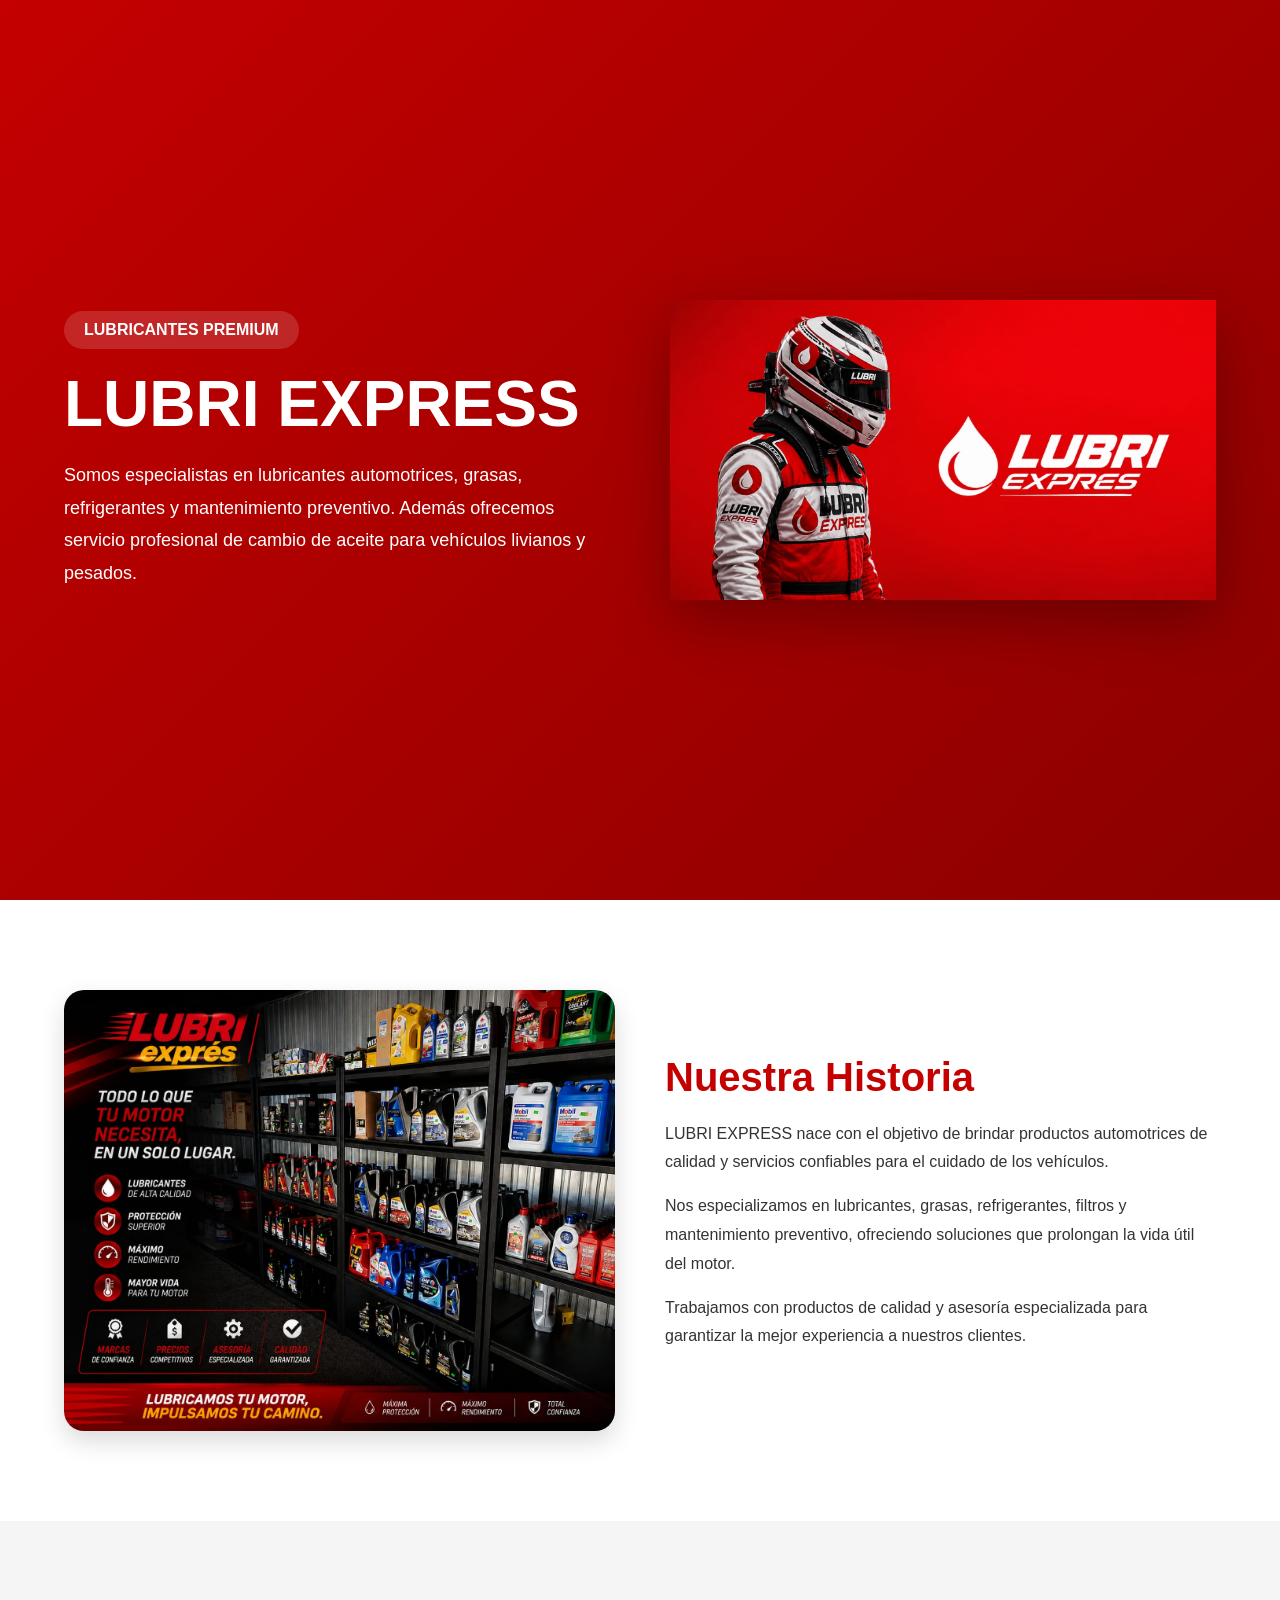
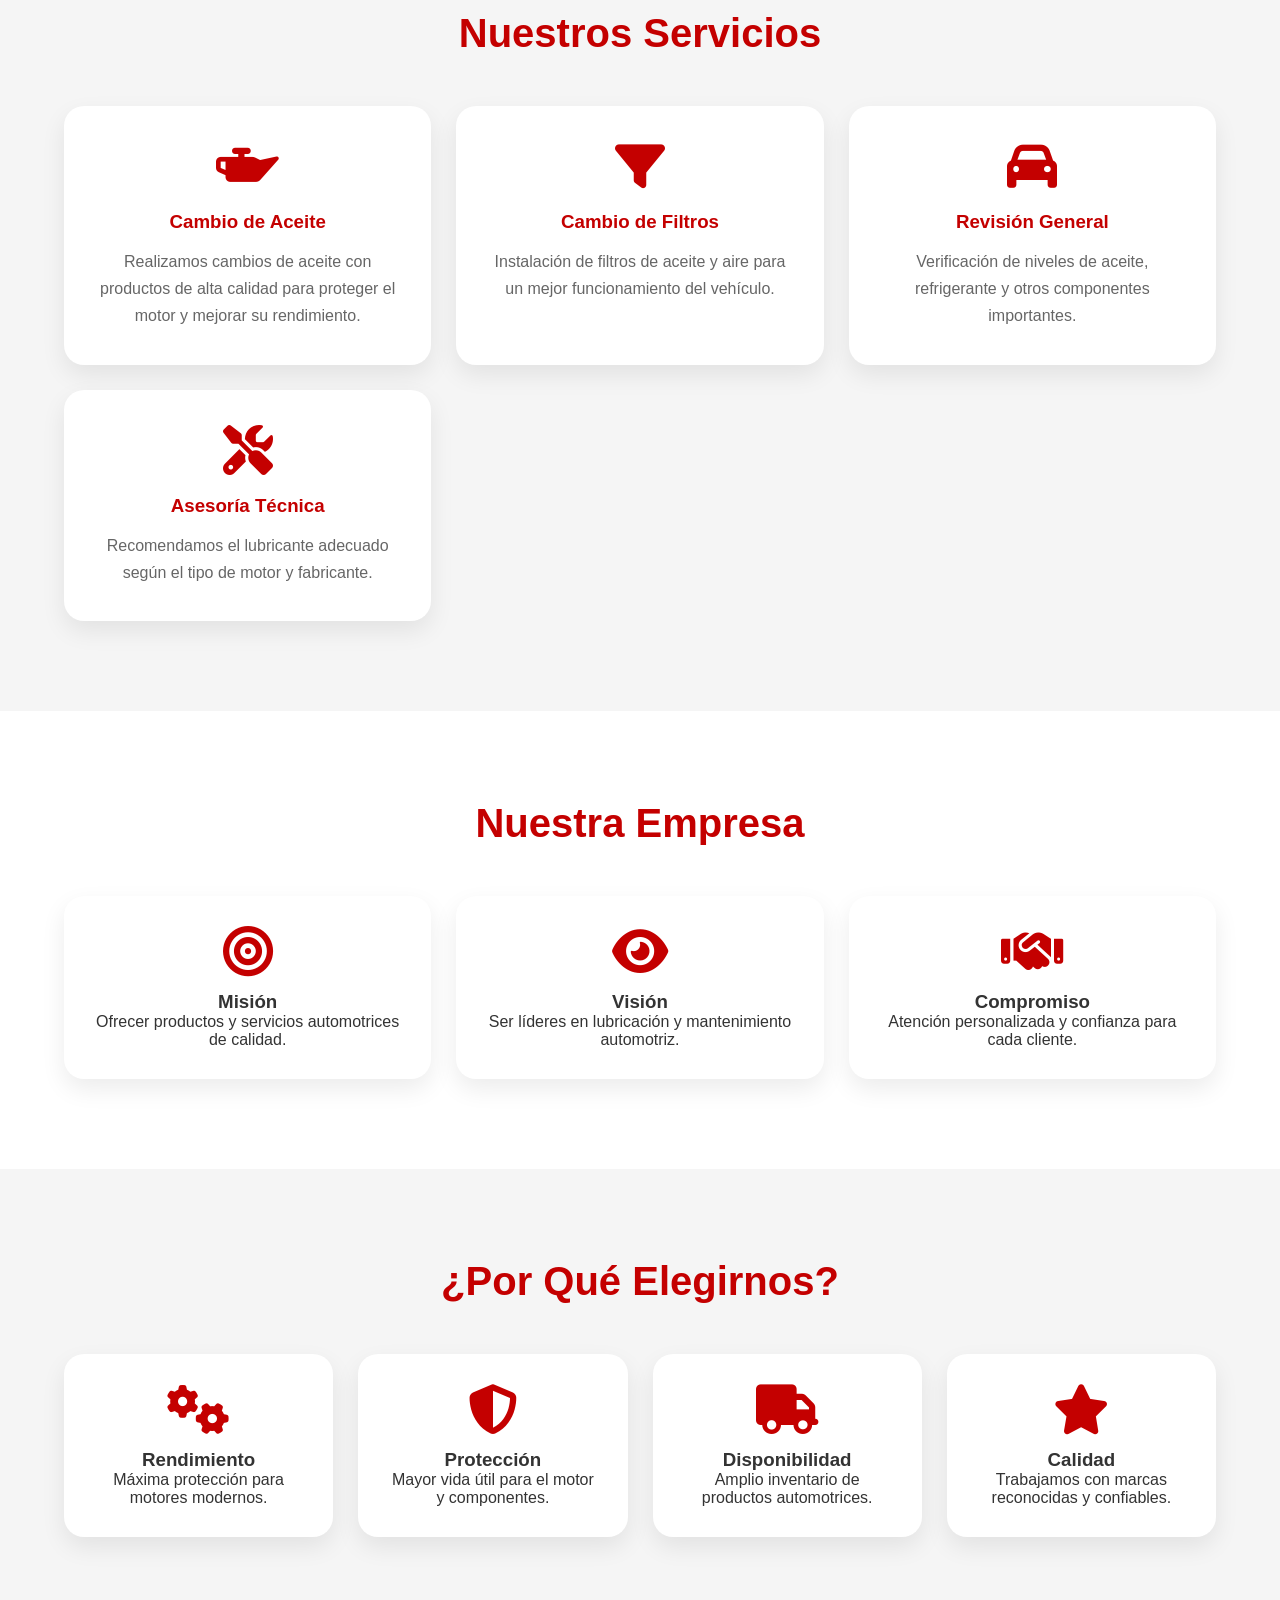
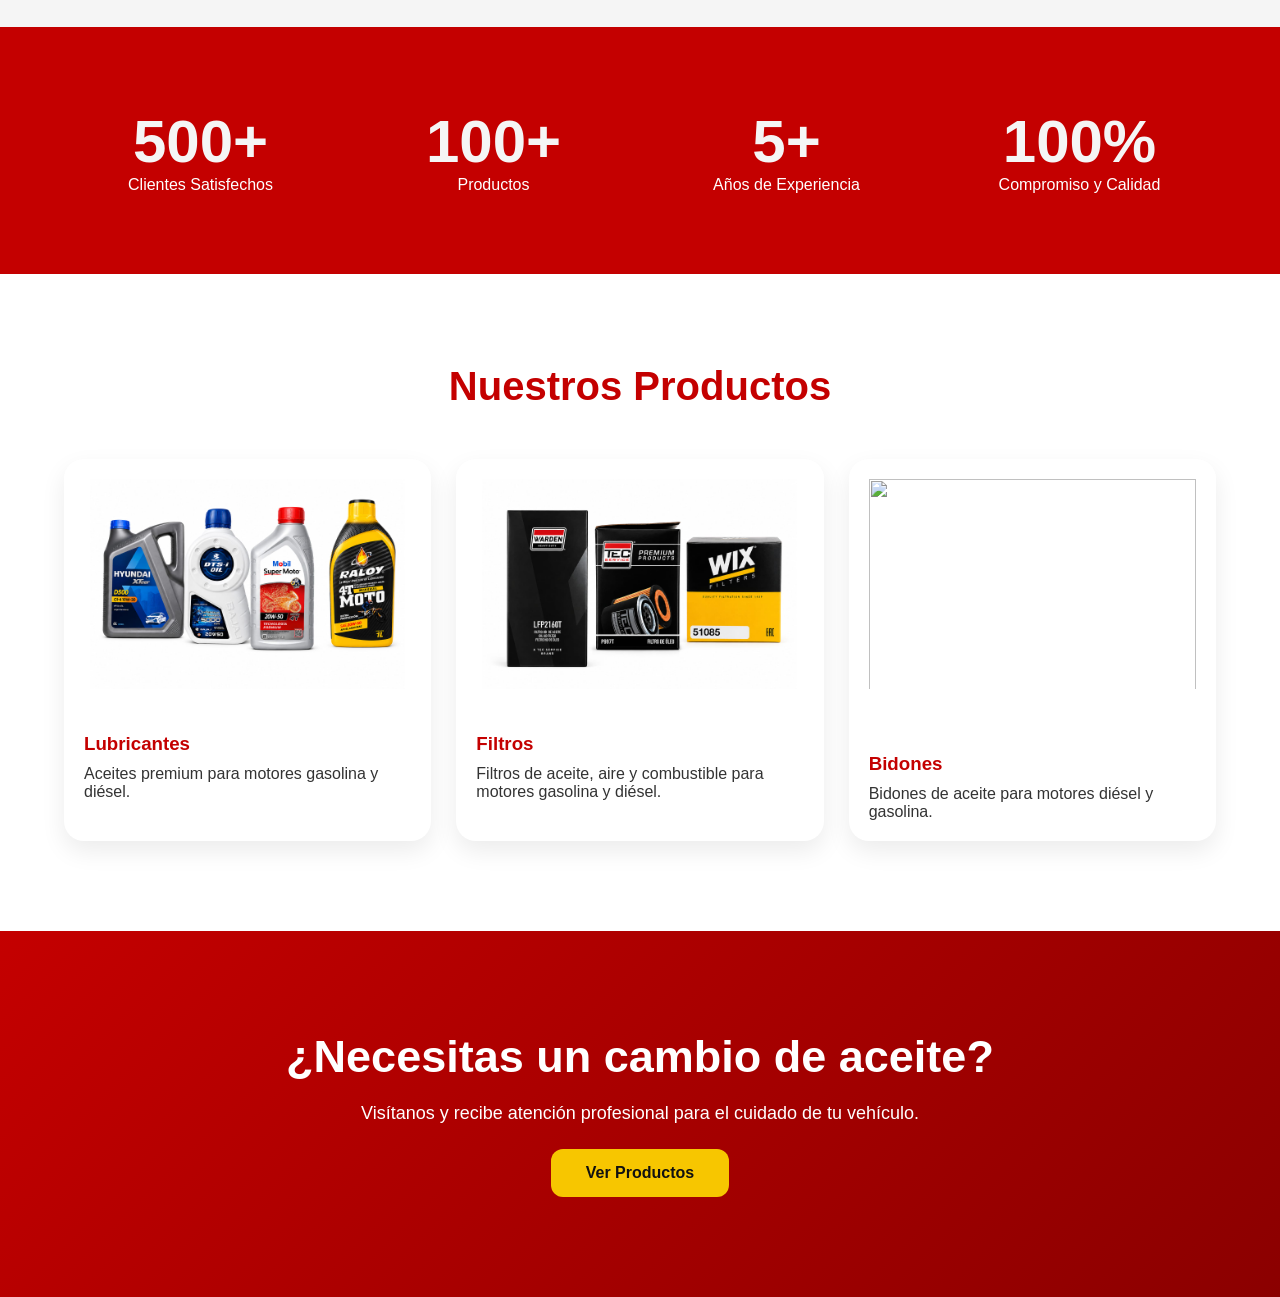
==== acerca.html @ 3d7cf259 "Add files via upload" ====
<!DOCTYPE html>
<html lang="es">
<head>
<meta charset="UTF-8">
<meta name="viewport" content="width=device-width, initial-scale=1.0">
<title>Acerca de Nosotros | LUBRI EXPRESS</title>

<link rel="stylesheet" href="https://cdnjs.cloudflare.com/ajax/libs/font-awesome/6.5.1/css/all.min.css">

<style>

:root{
--rojo:#c40000;
--rojo2:#8b0000;
--amarillo:#f7c600;
--negro:#111;
--blanco:#fff;
--gris:#f5f5f5;
}

*{
margin:0;
padding:0;
box-sizing:border-box;
font-family:'Poppins',sans-serif;
}

body{
background:#fff;
color:#333;
}

/* HERO */

.acerca-hero{
min-height:100vh;
padding:120px 5%;
background:linear-gradient(135deg,#c40000,#8b0000);
display:grid;
grid-template-columns:1fr 1fr;
align-items:center;
gap:60px;
}

.tag{
display:inline-block;
padding:10px 20px;
background:rgba(255,255,255,.15);
border-radius:30px;
color:white;
margin-bottom:20px;
font-weight:600;
}

.acerca-texto h1{
font-size:4rem;
line-height:1.1;
color:white;
margin-bottom:20px;
}

.acerca-texto p{
font-size:18px;
line-height:1.8;
color:white;
}

.acerca-img{
display:flex;
justify-content:center;
}

.acerca-img img{
max-width:550px;
width:100%;
filter:drop-shadow(0 20px 30px rgba(0,0,0,.3));
}

/* TITULOS */

.titulo{
text-align:center;
font-size:40px;
color:var(--rojo);
margin-bottom:50px;
}

/* HISTORIA */

.historia{
padding:90px 5%;
}

.historia-grid{
display:grid;
grid-template-columns:1fr 1fr;
gap:50px;
align-items:center;
}

.historia img{
width:100%;
border-radius:20px;
box-shadow:0 10px 25px rgba(0,0,0,.15);
}

.historia h2{
color:var(--rojo);
font-size:40px;
margin-bottom:20px;
}

.historia p{
line-height:1.8;
margin-bottom:15px;
}

/* SERVICIOS */

.servicios{
padding:90px 5%;
background:var(--gris);
}

.servicios-grid{
display:grid;
grid-template-columns:repeat(auto-fit,minmax(280px,1fr));
gap:25px;
}

.servicio{
background:white;
padding:35px;
border-radius:20px;
text-align:center;
box-shadow:0 10px 25px rgba(0,0,0,.08);
transition:.3s;
}

.servicio:hover{
transform:translateY(-8px);
}

.servicio i{
font-size:50px;
color:var(--rojo);
margin-bottom:20px;
}

.servicio h3{
margin-bottom:15px;
color:var(--rojo);
}

.servicio p{
line-height:1.7;
color:#666;
}

/* VALORES */

.valores{
padding:90px 5%;
}

.valores-grid{
display:grid;
grid-template-columns:repeat(auto-fit,minmax(250px,1fr));
gap:25px;
}

.valor{
background:white;
padding:30px;
border-radius:20px;
text-align:center;
box-shadow:0 10px 25px rgba(0,0,0,.08);
}

.valor i{
font-size:50px;
color:var(--rojo);
margin-bottom:15px;
}

/* BENEFICIOS */

.beneficios{
padding:90px 5%;
background:var(--gris);
}

.beneficios-grid{
display:grid;
grid-template-columns:repeat(auto-fit,minmax(250px,1fr));
gap:25px;
}

.beneficio{
background:white;
padding:30px;
border-radius:20px;
text-align:center;
box-shadow:0 10px 25px rgba(0,0,0,.08);
}

.beneficio i{
font-size:50px;
color:var(--rojo);
margin-bottom:15px;
}

/* ESTADISTICAS */

.estadisticas{
padding:80px 5%;
background:var(--rojo);
color:white;
}

.stats-grid{
display:grid;
grid-template-columns:repeat(4,1fr);
gap:20px;
text-align:center;
}

.stats-grid h2{
font-size:60px;
color:#f5f5f5;
}

/* PRODUCTOS */

.productos{
padding:90px 5%;
}

.productos-grid{
display:grid;
grid-template-columns:repeat(auto-fit,minmax(280px,1fr));
gap:25px;
}

.producto{
background:white;
border-radius:20px;
overflow:hidden;
box-shadow:0 10px 25px rgba(0,0,0,.08);
}

.producto img{
width:100%;
height:250px;
object-fit:contain;
padding:20px;
background:white;
}

.producto-info{
padding:20px;
}

.producto-info h3{
color:var(--rojo);
margin-bottom:10px;
}

/* CTA */

.cta{
padding:100px 5%;
text-align:center;
background:linear-gradient(135deg,#c40000,#8b0000);
color:white;
}

.cta h2{
font-size:45px;
margin-bottom:20px;
}

.cta p{
margin-bottom:25px;
font-size:18px;
}

.cta a{
display:inline-block;
padding:15px 35px;
background:var(--amarillo);
color:#111;
font-weight:700;
text-decoration:none;
border-radius:12px;
}

/* RESPONSIVE */

@media(max-width:768px){

.acerca-hero,
.historia-grid{
grid-template-columns:1fr;
text-align:center;
}

.acerca-texto h1{
font-size:2.5rem;
}

.stats-grid{
grid-template-columns:1fr;
gap:30px;
}

}

</style>
</head>
<body>

<!-- HERO -->

<section class="acerca-hero">

<div class="acerca-texto">

<span class="tag">
LUBRICANTES PREMIUM
</span>

<h1>
LUBRI EXPRESS
</h1>

<p>
Somos especialistas en lubricantes automotrices, grasas,
refrigerantes y mantenimiento preventivo. Además ofrecemos
servicio profesional de cambio de aceite para vehículos
livianos y pesados.
</p>

</div>

<div class="acerca-img">
<img src="logoo.jpeg" alt="">
</div>

</section>

<!-- HISTORIA -->

<section class="historia">

<div class="historia-grid">

<img src="505.jpeg" alt="">

<div>

<h2>Nuestra Historia</h2>

<p>
LUBRI EXPRESS nace con el objetivo de brindar productos
automotrices de calidad y servicios confiables para el
cuidado de los vehículos.
</p>

<p>
Nos especializamos en lubricantes, grasas, refrigerantes,
filtros y mantenimiento preventivo, ofreciendo soluciones
que prolongan la vida útil del motor.
</p>

<p>
Trabajamos con productos de calidad y asesoría especializada
para garantizar la mejor experiencia a nuestros clientes.
</p>

</div>

</div>

</section>

<!-- SERVICIOS -->

<section class="servicios">

<h2 class="titulo">
Nuestros Servicios
</h2>

<div class="servicios-grid">

<div class="servicio">
<i class="fas fa-oil-can"></i>
<h3>Cambio de Aceite</h3>
<p>
Realizamos cambios de aceite con productos de alta calidad
para proteger el motor y mejorar su rendimiento.
</p>
</div>

<div class="servicio">
<i class="fas fa-filter"></i>
<h3>Cambio de Filtros</h3>
<p>
Instalación de filtros de aceite y aire para un mejor
funcionamiento del vehículo.
</p>
</div>

<div class="servicio">
<i class="fas fa-car"></i>
<h3>Revisión General</h3>
<p>
Verificación de niveles de aceite, refrigerante y otros
componentes importantes.
</p>
</div>

<div class="servicio">
<i class="fas fa-tools"></i>
<h3>Asesoría Técnica</h3>
<p>
Recomendamos el lubricante adecuado según el tipo de motor
y fabricante.
</p>
</div>

</div>

</section>

<!-- VALORES -->

<section class="valores">

<h2 class="titulo">
Nuestra Empresa
</h2>

<div class="valores-grid">

<div class="valor">
<i class="fas fa-bullseye"></i>
<h3>Misión</h3>
<p>Ofrecer productos y servicios automotrices de calidad.</p>
</div>

<div class="valor">
<i class="fas fa-eye"></i>
<h3>Visión</h3>
<p>Ser líderes en lubricación y mantenimiento automotriz.</p>
</div>

<div class="valor">
<i class="fas fa-handshake"></i>
<h3>Compromiso</h3>
<p>Atención personalizada y confianza para cada cliente.</p>
</div>

</div>

</section>

<!-- BENEFICIOS -->

<section class="beneficios">

<h2 class="titulo">
¿Por Qué Elegirnos?
</h2>

<div class="beneficios-grid">

<div class="beneficio">
<i class="fas fa-cogs"></i>
<h3>Rendimiento</h3>
<p>Máxima protección para motores modernos.</p>
</div>

<div class="beneficio">
<i class="fas fa-shield-alt"></i>
<h3>Protección</h3>
<p>Mayor vida útil para el motor y componentes.</p>
</div>

<div class="beneficio">
<i class="fas fa-truck"></i>
<h3>Disponibilidad</h3>
<p>Amplio inventario de productos automotrices.</p>
</div>

<div class="beneficio">
<i class="fas fa-star"></i>
<h3>Calidad</h3>
<p>Trabajamos con marcas reconocidas y confiables.</p>
</div>

</div>

</section>

<!-- ESTADISTICAS -->

<section class="estadisticas">

<div class="stats-grid">

<div>
<h2>500+</h2>
<p>Clientes Satisfechos</p>
</div>

<div>
<h2>100+</h2>
<p>Productos</p>
</div>

<div>
<h2>5+</h2>
<p>Años de Experiencia</p>
</div>

<div>
<h2>100%</h2>
<p>Compromiso y Calidad</p>
</div>

</div>

</section>

<!-- PRODUCTOS -->

<section class="productos">

<h2 class="titulo">
Nuestros Productos
</h2>

<div class="productos-grid">

<div class="producto">
<img src="507.jpeg">
<div class="producto-info">
<h3>Lubricantes</h3>
<p>Aceites premium para motores gasolina y diésel.</p>
</div>
</div>

<div class="producto">
<img src="506.jpeg">
<div class="producto-info">
<h3>Filtros</h3>
<p>Filtros de aceite, aire y combustible para motores gasolina y diésel.</p>
</div>
</div>

<div class="producto">
<img src="36.jpeg">
<div class="producto-info">
<h3>Bidones</h3>
<p>Bidones de aceite para motores diésel y gasolina.</p>
</div>
</div>

</div>

</section>

<!-- CTA -->

<section class="cta">

<h2>
¿Necesitas un cambio de aceite?
</h2>

<p>
Visítanos y recibe atención profesional para el cuidado de tu vehículo.
</p>

<a href="catalogo.html">
Ver Productos
</a>

</section>

</body>
</html>
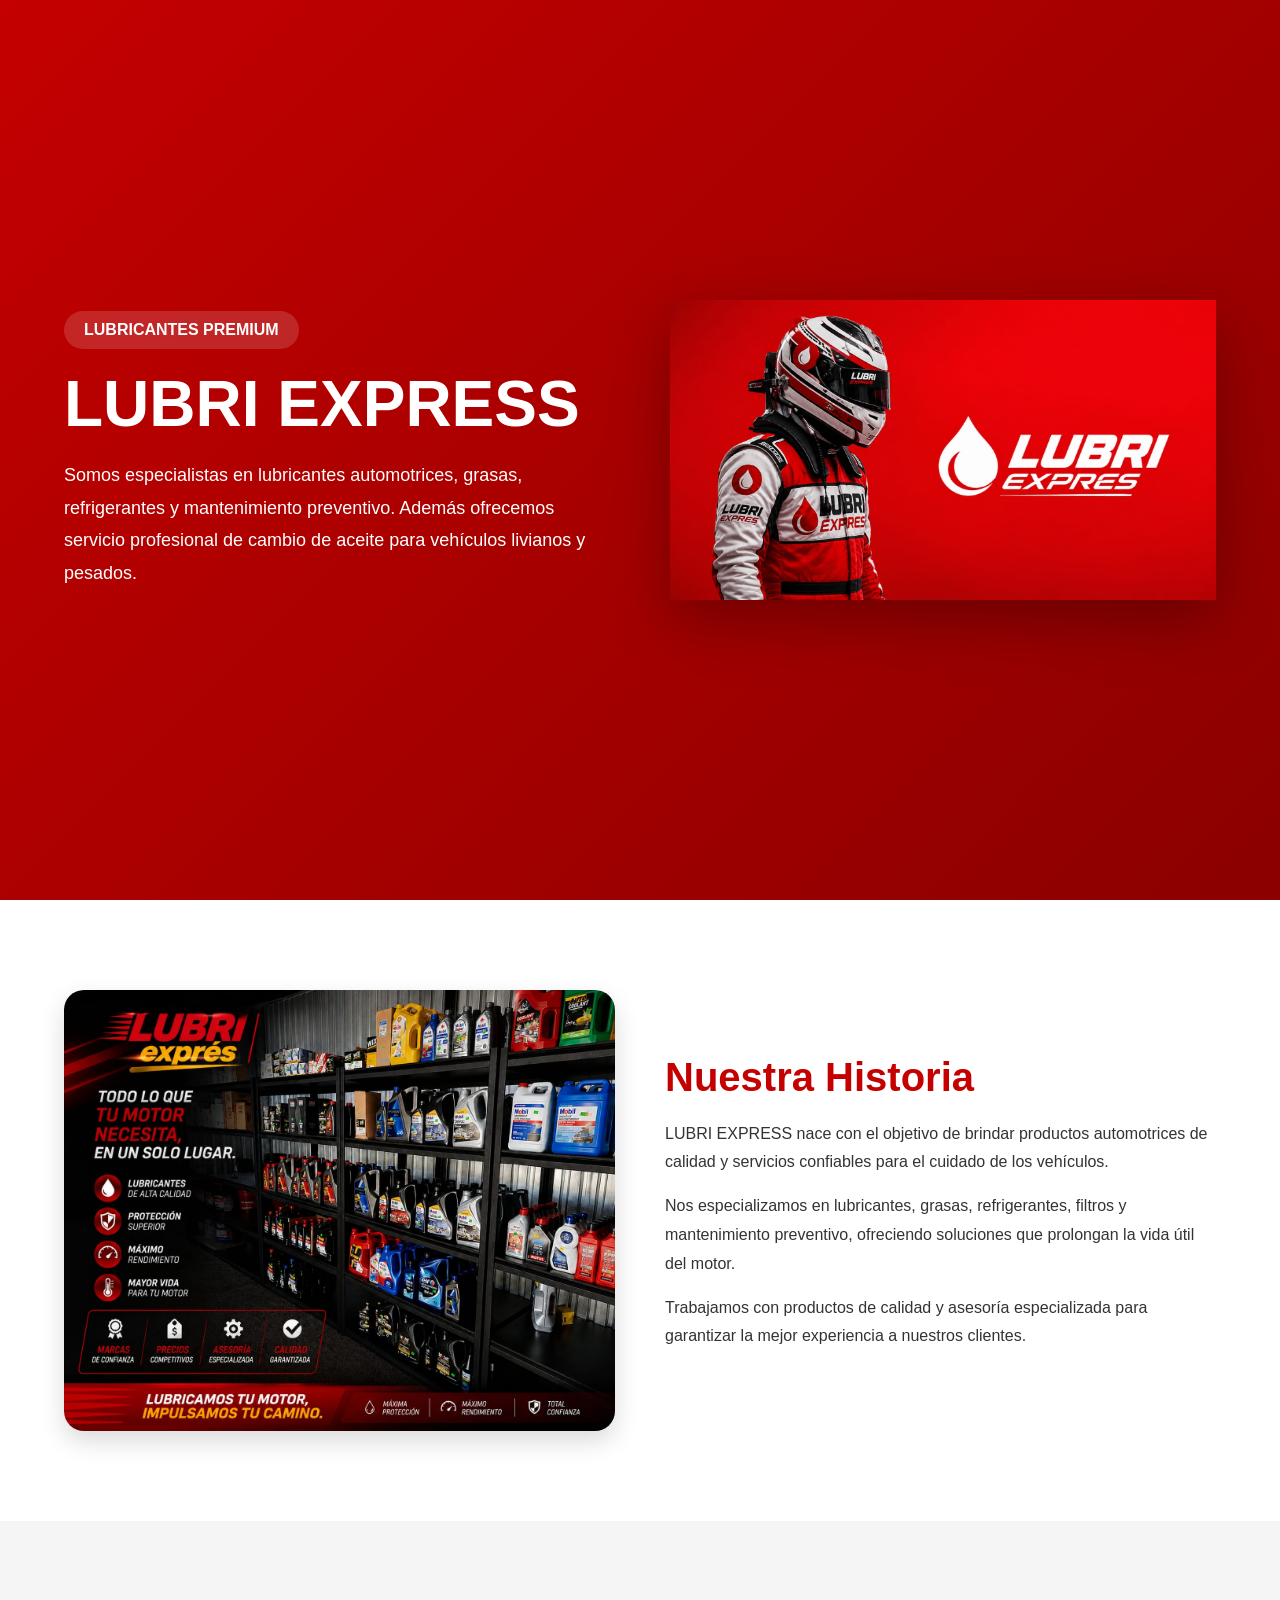
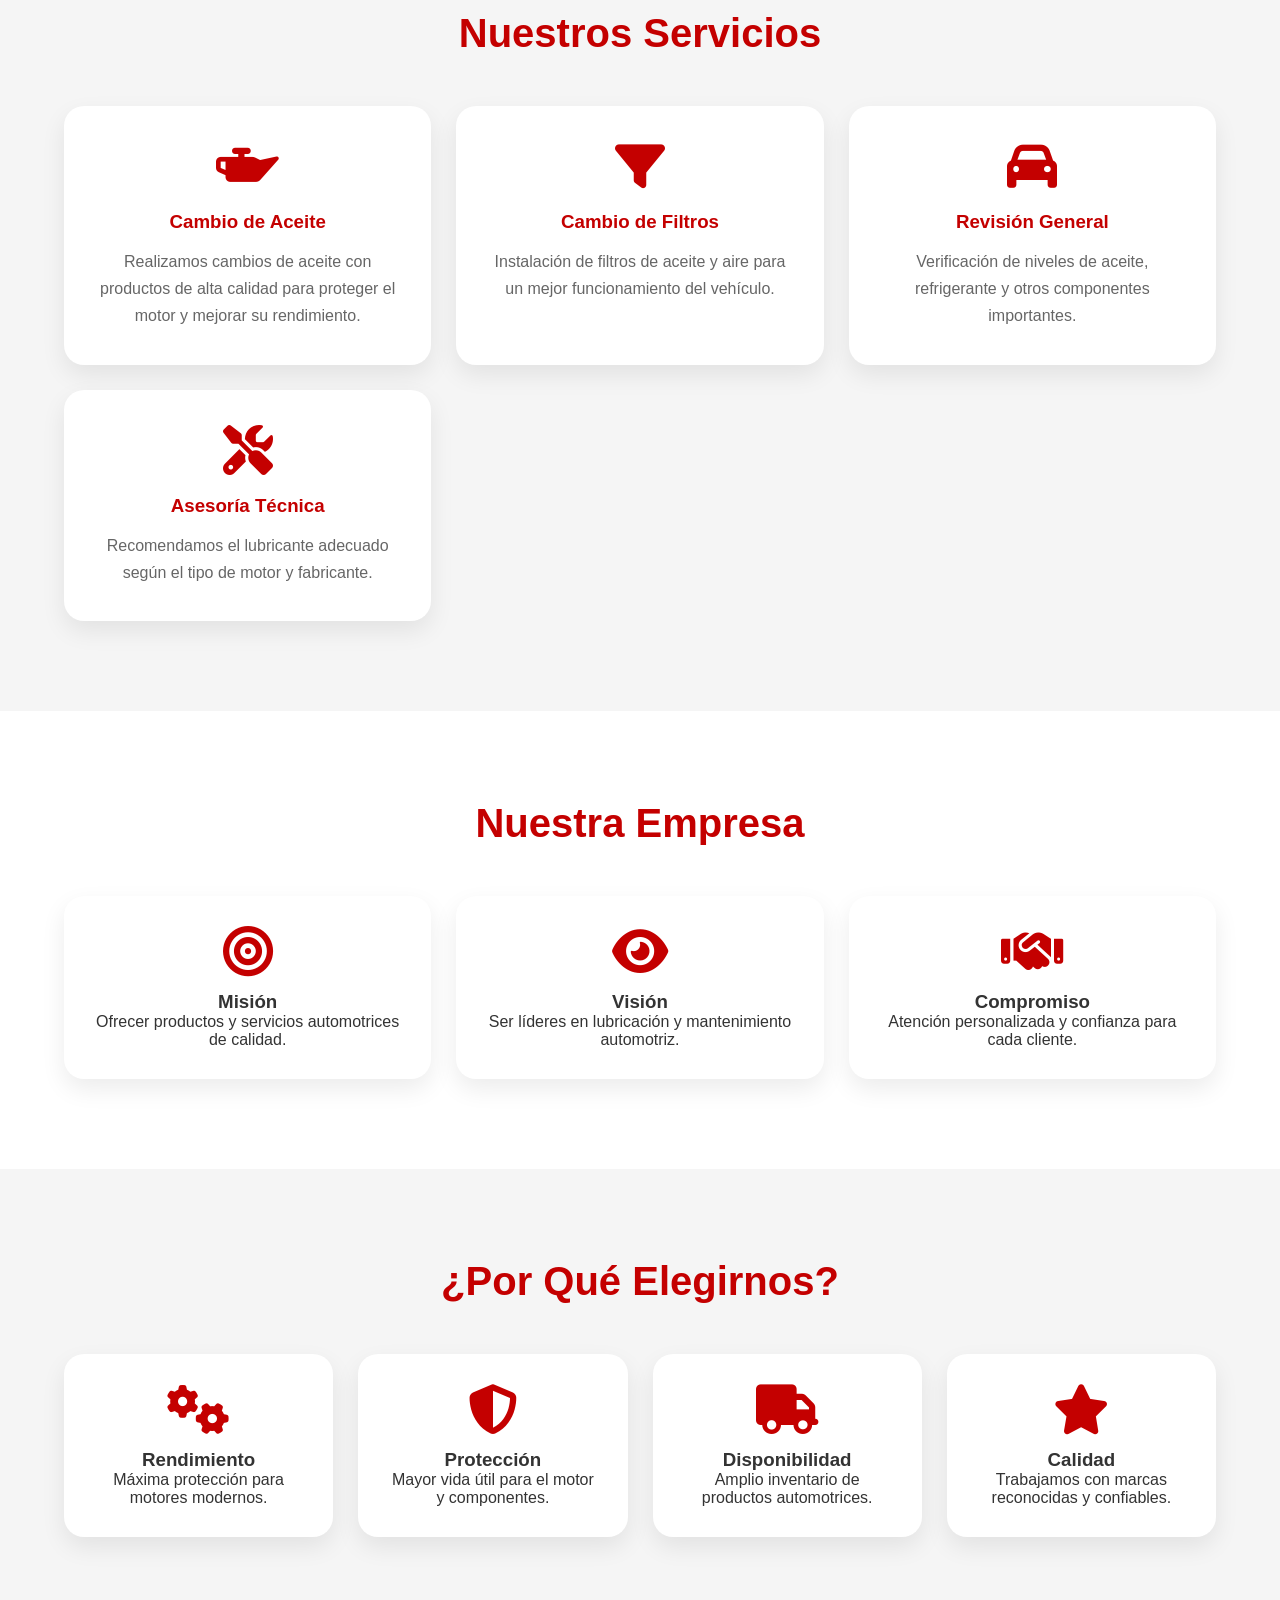
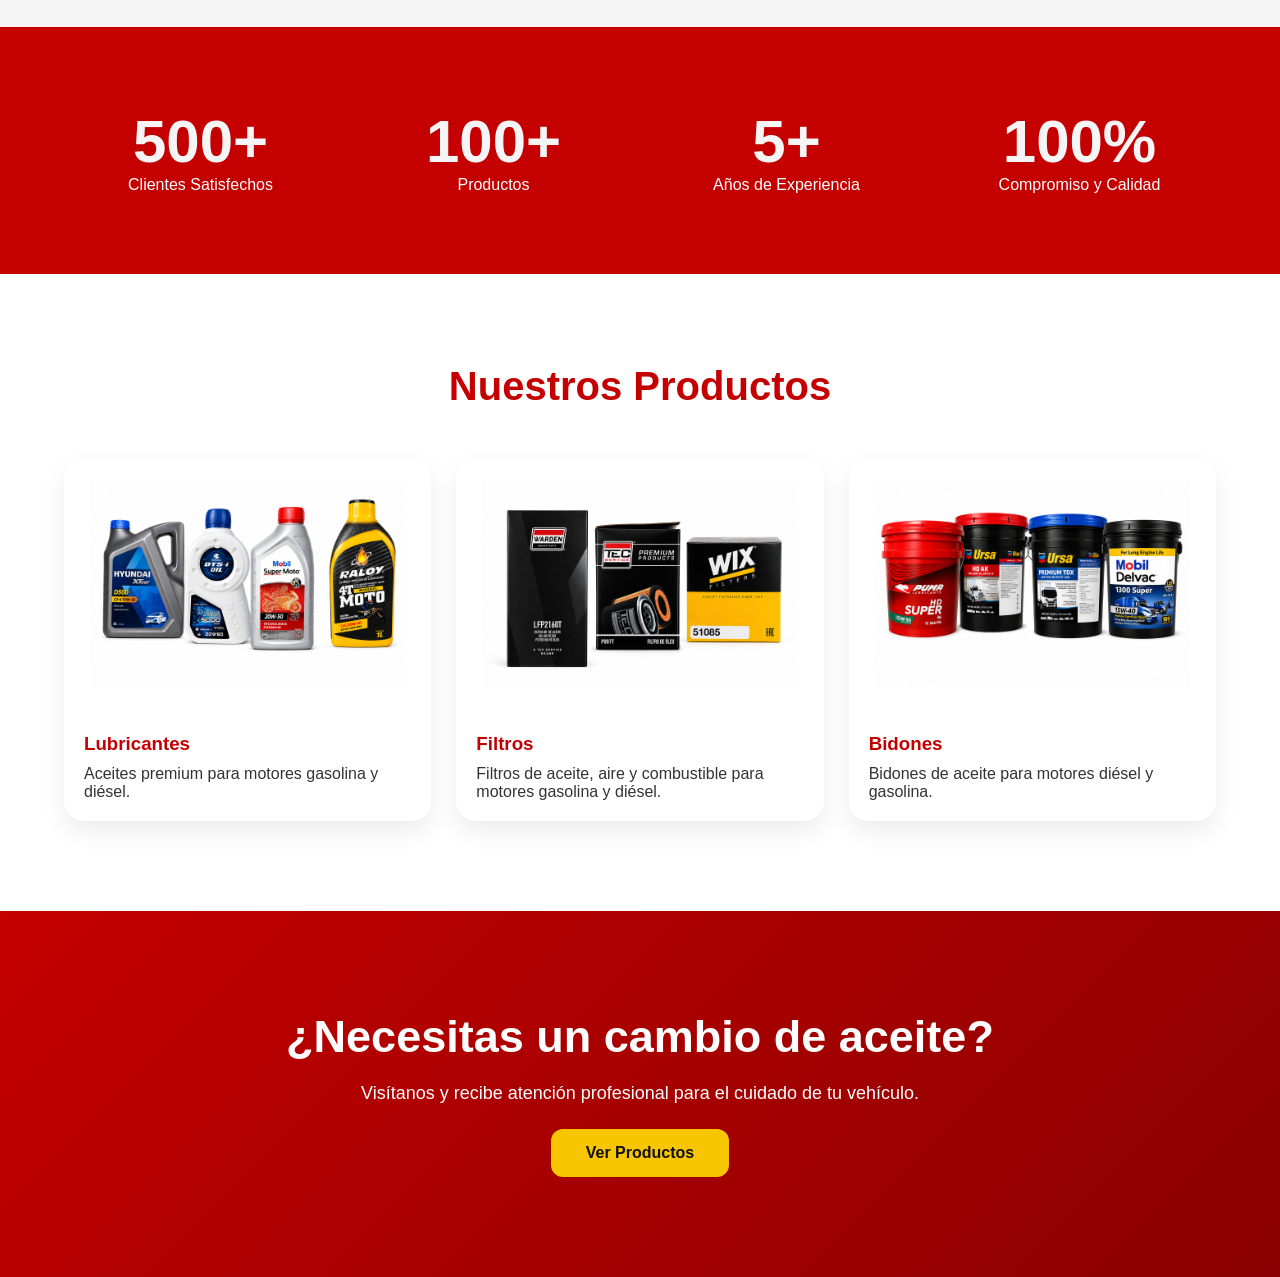
==== commit 1fdabfcf: "ya" ====
--- a/acerca.html
+++ b/acerca.html
@@ -4,6 +4,7 @@
 <meta charset="UTF-8">
 <meta name="viewport" content="width=device-width, initial-scale=1.0">
 <title>Acerca de Nosotros | LUBRI EXPRESS</title>
+<link rel="icon" href="logo.jpeg">
 
 <link rel="stylesheet" href="https://cdnjs.cloudflare.com/ajax/libs/font-awesome/6.5.1/css/all.min.css">
 
@@ -561,7 +562,7 @@
 </div>
 
 <div class="producto">
-<img src="36.jpeg">
+<img src="508.jpeg">
 <div class="producto-info">
 <h3>Bidones</h3>
 <p>Bidones de aceite para motores diésel y gasolina.</p>
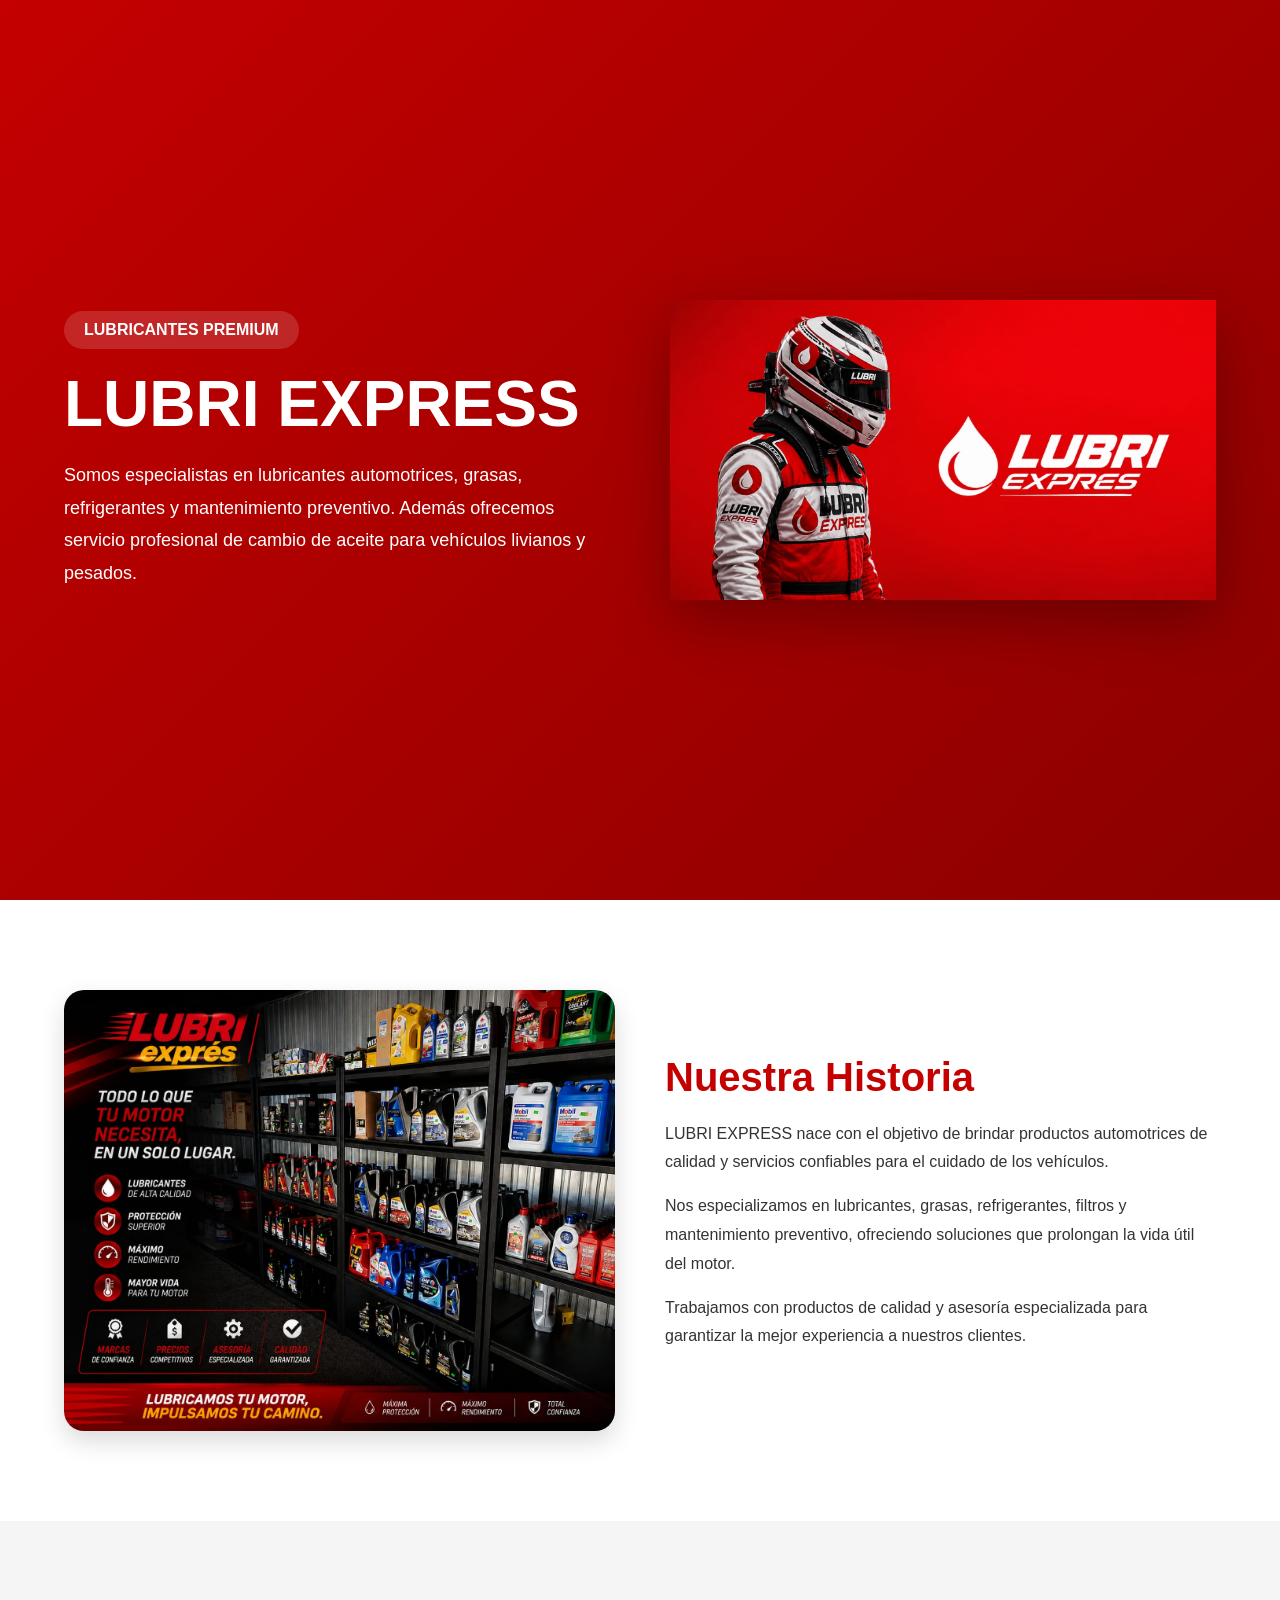
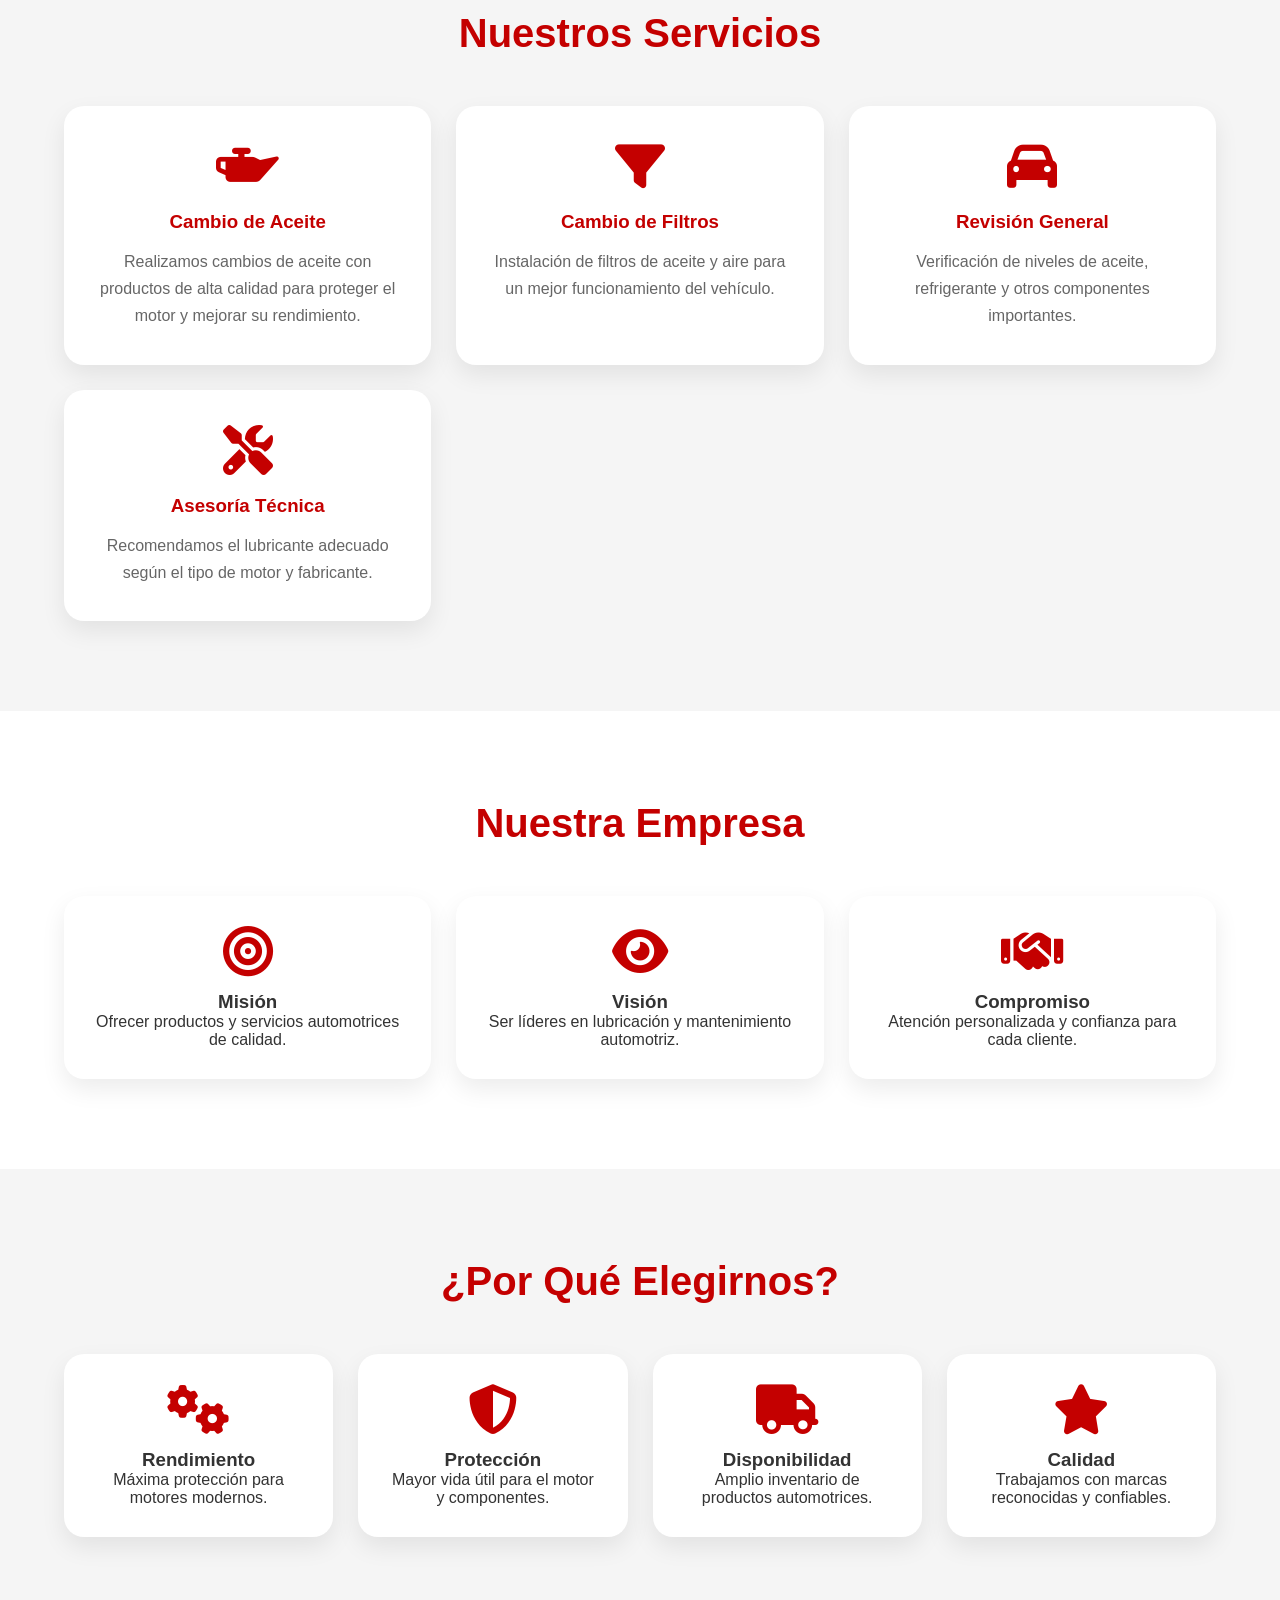
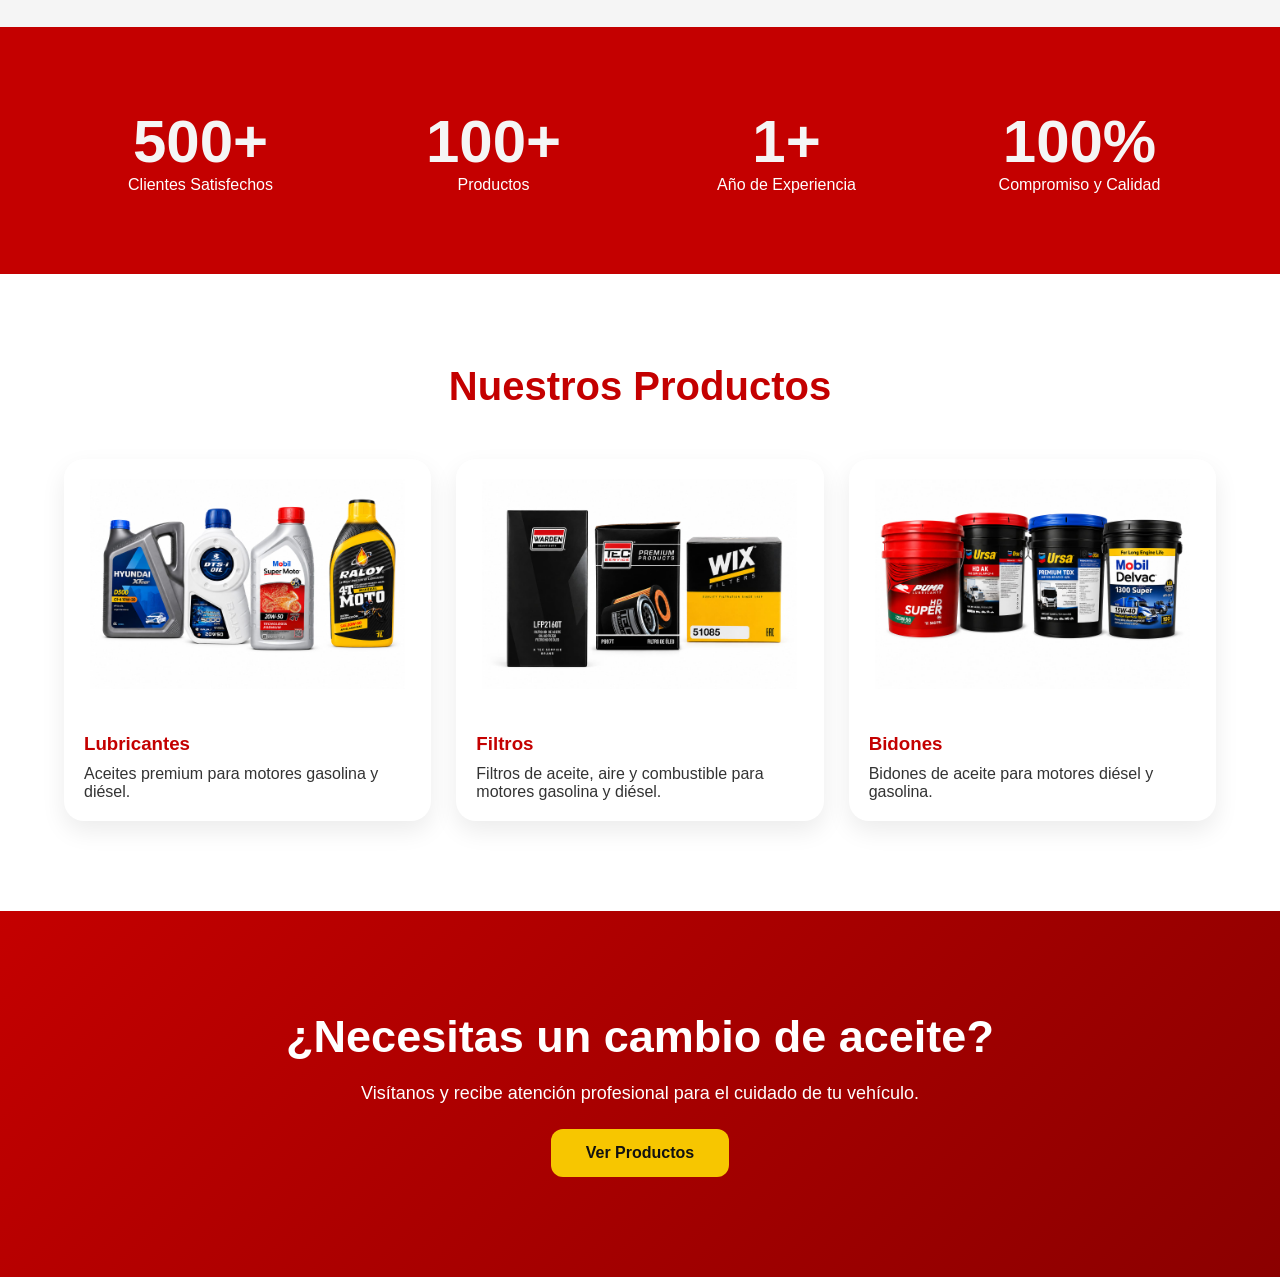
==== commit f826798c: "ya" ====
--- a/acerca.html
+++ b/acerca.html
@@ -522,8 +522,8 @@
 </div>
 
 <div>
-<h2>5+</h2>
-<p>Años de Experiencia</p>
+<h2>1+</h2>
+<p>Año de Experiencia</p>
 </div>
 
 <div>
